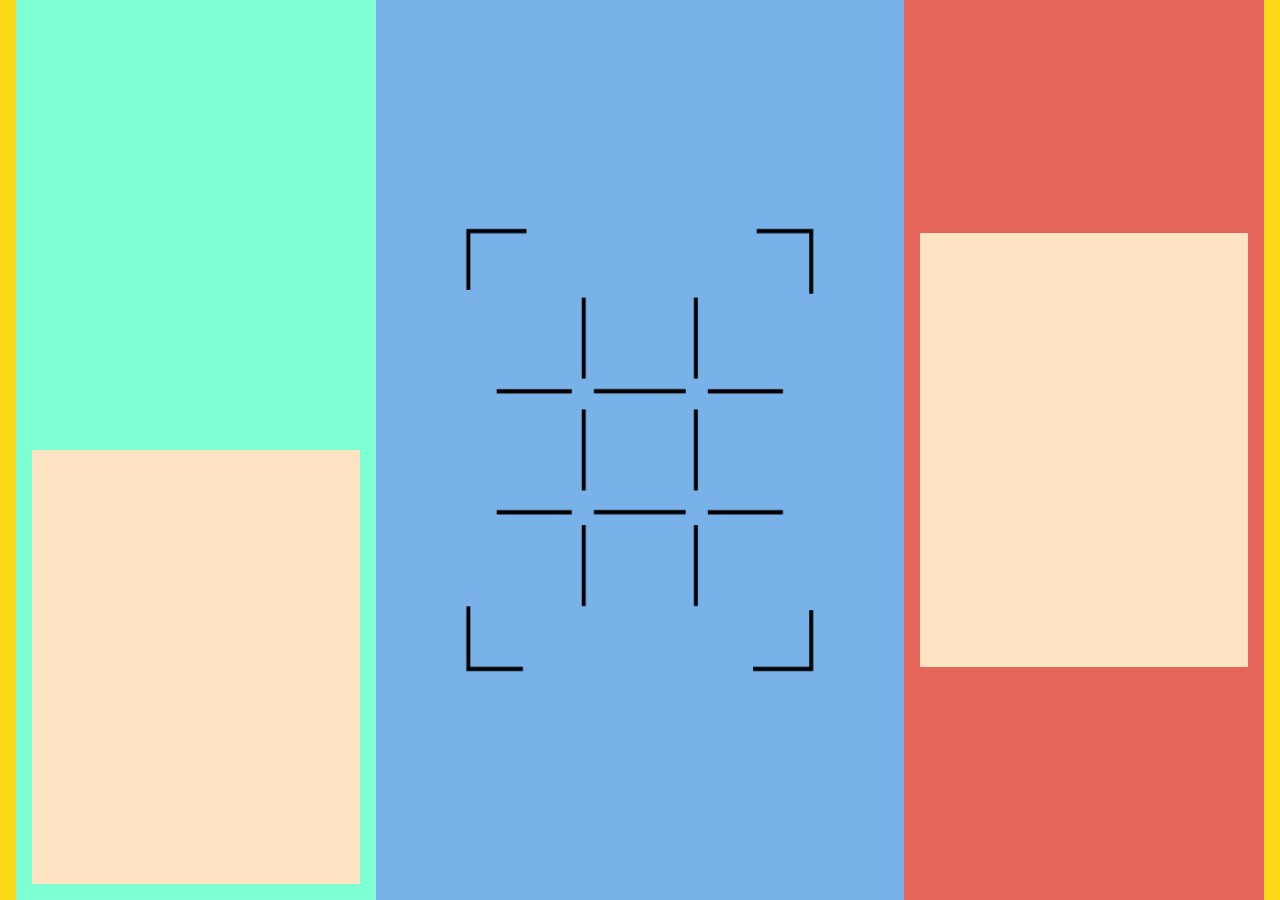
==== html/gameScreen.html @ 8bef6b8a "Uploaded intial project files and finished the index page." ====
<!DOCTYPE html>
<html lang="en">
<head>
    <meta charset="UTF-8">
    <meta name="viewport" content="width=device-width, initial-scale=1.0">
    <link rel="stylesheet" href="../styling/styles.css">
    <title>Tic-Tac-Toe</title>
</head>
<body>
    <div class="game_section">
        <div class="game_log">
            <div class="turn_history">

            </div>
        </div>
        <div class="game_board">
            <div class="board_container">
                <img src="../images/xo-card.png" alt="game board image">  
            </div>
        </div>
        <div class="score_board">
            <div class="turn_history">
                <!-- current_score -->
            </div>
        </div>
    </div>
</body>
</html>
---- styling/styles.css ----
*{
    margin: 0;
    padding: 0;
    box-sizing: border-box;
}
html,body{
    width: 100%;
    height: 100%;
    background-color: #fbfcf8;
}
.welcome_section{
    width: 100%;
    height: 100%;
    background-color: #fad818;
    padding: 0 1rem;
    display: flex;
    align-items: center;
    justify-content: center;    
}
.section_container{
    display: flex;
    flex-direction: column;
    row-gap: 2rem;
    align-items: center;
    justify-content: center;
}
.pointer_banner{
    width: fit-content;
    height: fit-content;
    position: relative;
    transform: rotate(-10deg);
}
.pointer_banner.banner_right{
    transform: rotate(100deg);
}
.pointer_banner img{
    width: 120px;
    height: 120px;

}
.title{
    display: flex;
    flex-direction: column;
    align-items: center;
    line-height: 1.3rem;
    padding: 1rem;
}
.title p{
    font-size: 20px;
    color: white;
    text-shadow:
    -1px -1px 0 #000,
    1px -1px 0 #000,
    -1px 1px 0 #000,
    1px 1px 0 #000;
}
.button_start{
    width: 250px;
    height: 50px;
    background-color: #fbfcf8;
    border: 2px solid black;
    border-radius: 6px;
    display: flex;
    align-items: center;
    justify-content: center;
    font-size: 16px;
    font-weight: bold;
}
.button_start:hover{
    cursor: pointer;
}
.game_section{
    width: 100%;
    height: 100%;
    background-color: #fad818;
    padding: 0 1rem;
    display: flex;
    align-items: center;
    justify-content: center;
}
.game_log{
    width: 360px;
    height: 100%;
    background-color: aquamarine;
    padding: 1rem;
    display: flex;
    align-items: flex-end;

}
.turn_history{
    width: 100%;
    height: 50%;
    background-color: bisque;
}
.game_board{
    width: 100%;
    height: 100%;
    flex: 1;
    display: flex;
    align-items: center;
    justify-content: center;
    background-color: rgb(120, 178, 233);
}
.score_board{
    width: 360px;
    height: 100%;
    background-color: rgb(230, 101, 91);
    padding: 1rem;
    display: flex;
    align-items: center;
}
.board_container{
    width: fit-content;
    height: fit-content;
    display: flex;
    align-items: center;
    justify-content: center;
}
.board_container img{
    width: 400px;
    height: 500px;
    /* background-color: #fad818; */
}
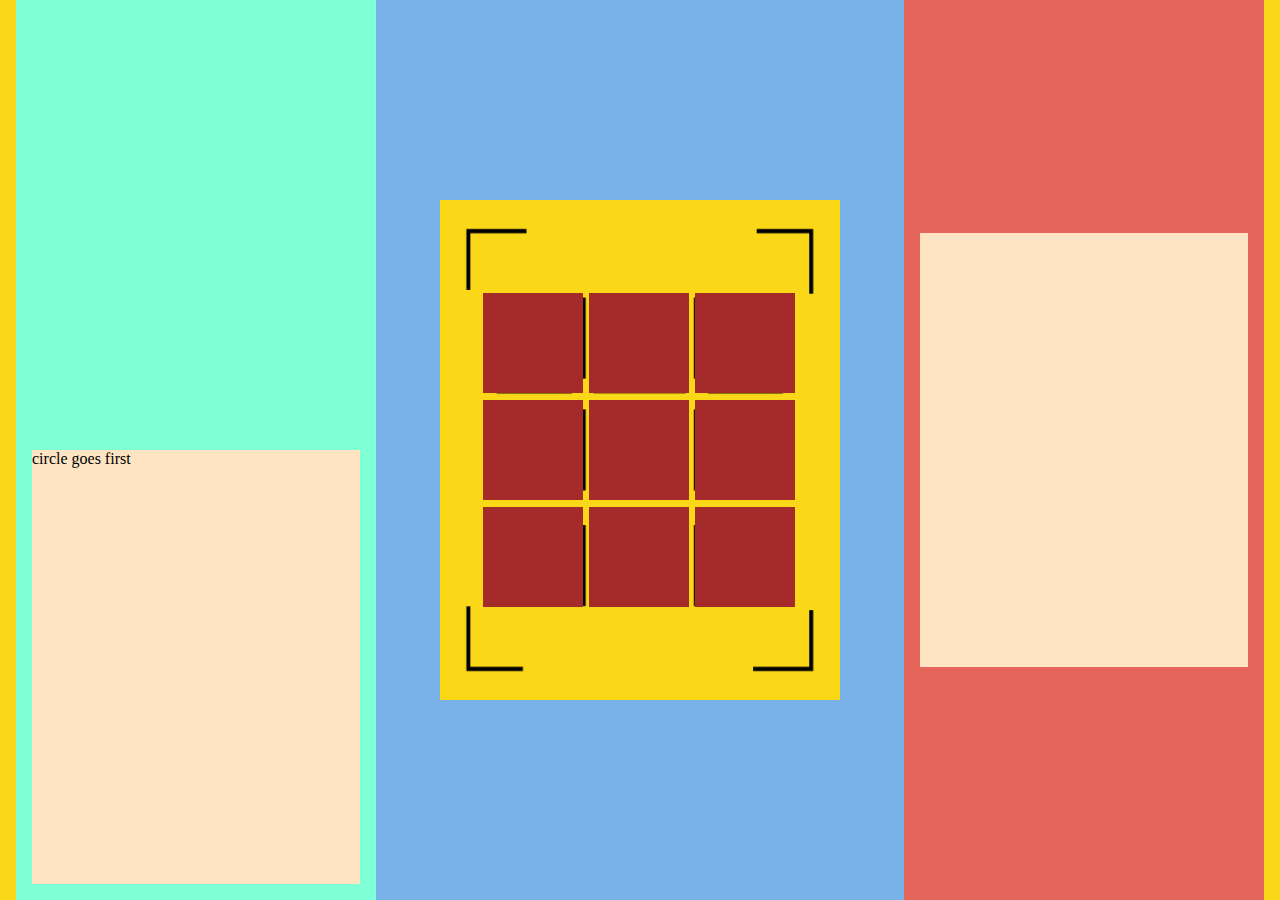
==== commit ef1b259f: "Created the game functionality and updated existing code." ====
--- a/html/gameScreen.html
+++ b/html/gameScreen.html
@@ -10,10 +10,11 @@
     <div class="game_section">
         <div class="game_log">
             <div class="turn_history">
-
+                <p id="info"></p>
             </div>
         </div>
         <div class="game_board">
+            <div id="gameboard"></div>
             <div class="board_container">
                 <img src="../images/xo-card.png" alt="game board image">  
             </div>
@@ -24,5 +25,7 @@
             </div>
         </div>
     </div>
+
+    <script src="../javascript/gameScript.js"></script>
 </body>
 </html>--- a/styling/styles.css
+++ b/styling/styles.css
@@ -110,8 +110,28 @@
     align-items: center;
 }
 .board_container{
-    width: fit-content;
-    height: fit-content;
+    /* width: inherit; */
+    /* height: fit-content; */
+    display: flex;
+    align-items: center;
+    justify-content: center;
+    position: absolute;
+    z-index: 1;
+    background-color: #fad818;
+}
+#gameboard{
+    width: 315px;
+    height: 315px;
+    display: flex;
+    flex-wrap: wrap;
+    gap: 6px;
+    z-index: 2;
+}
+.square{
+    width: 100px;
+    height: 100px;
+    background-color: brown;
+    box-sizing: border-box;
     display: flex;
     align-items: center;
     justify-content: center;
@@ -119,5 +139,34 @@
 .board_container img{
     width: 400px;
     height: 500px;
-    /* background-color: #fad818; */
+}
+.circle{
+    width: 90px;
+    height: 90px;
+    border: 15px solid red;
+    border-radius: 50%;
+    box-sizing: border-box;
+}
+.cross{
+    width: 90px;
+    height: 90px;
+    position: relative;
+    transform: rotate(45deg);
+}
+.cross:before, .cross:after{
+    content: "";
+    position: absolute;
+    background-color: red;
+}
+.cross::before{
+    left: 50%;
+    width: 30%;
+    margin-left: -15%;
+    height: 100%;
+}
+.cross::after{
+    top: 50%;
+    height: 30%;
+    margin-top: -15%;
+    width: 100%;
 }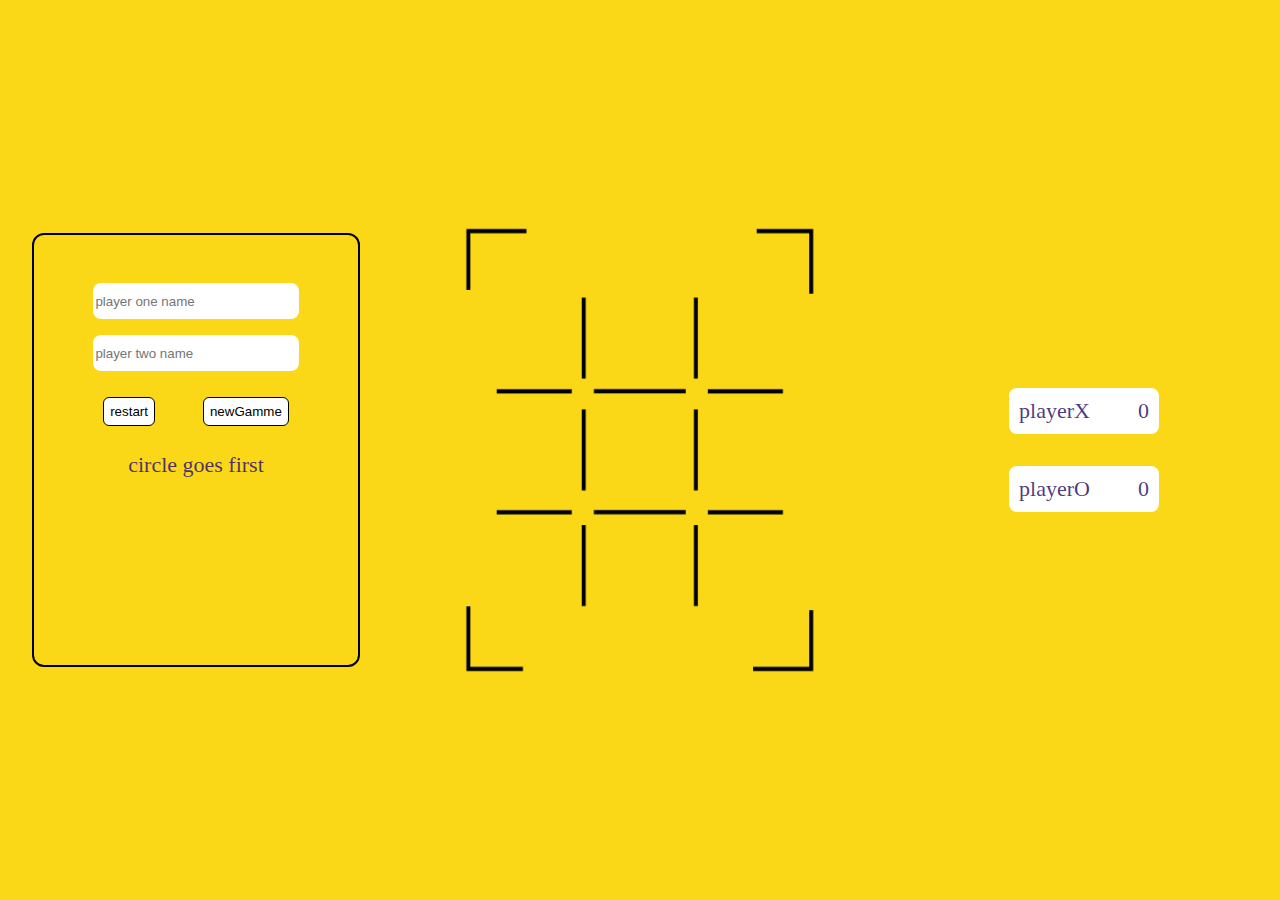
==== commit ddee8893: "Fixed the game board design and updated the existing code." ====
--- a/html/gameScreen.html
+++ b/html/gameScreen.html
@@ -10,6 +10,12 @@
     <div class="game_section">
         <div class="game_log">
             <div class="turn_history">
+                <input type="text" placeholder="player one name"  id="player1_name" onblur="getVal()">
+                <input type="text" placeholder="player two name" id="player2_name" onblur="getVal()">
+                <div class="row buttons_bg">
+                    <button id="btnRestart" type="button" onblur="restart()">restart</button>
+                    <button id="btnNewFame" type="button" onblur="new_game()">newGamme</button>
+                </div>
                 <p id="info"></p>
             </div>
         </div>
@@ -20,8 +26,16 @@
             </div>
         </div>
         <div class="score_board">
-            <div class="turn_history">
-                <!-- current_score -->
+            <div class="player_history">
+                <div class="row">
+                    <p id="p1_name">playerX</p>
+                    <p id="score1">0</p>
+                </div>
+                
+                <div class="row">
+                    <p id="p2_name">playerO</p>
+                    <p id="score2">0</p>
+                </div>
             </div>
         </div>
     </div>
--- a/styling/styles.css
+++ b/styling/styles.css
@@ -81,16 +81,42 @@
 .game_log{
     width: 360px;
     height: 100%;
-    background-color: aquamarine;
     padding: 1rem;
     display: flex;
-    align-items: flex-end;
+    flex-direction: column;
+    justify-content: center;
 
 }
 .turn_history{
     width: 100%;
     height: 50%;
-    background-color: bisque;
+    display: flex;
+    flex-direction: column;
+    align-items: center;
+    row-gap: 1rem;
+    padding: 3rem;
+    border-radius: 12px;
+    border: 2px solid black;
+}
+.turn-history, input{
+    width:90%;
+    height: 36px;
+    border-radius: 8px;
+    border-color: transparent;
+    display: flex;
+    align-items: center;
+}
+.turn_history, p{
+    font-size: 22px;
+    color: rgba(56, 26, 114, 0.884);
+}
+.player_history{
+    width: 100%;
+    display: flex;
+    flex-direction: column;
+    row-gap: 2rem;
+    align-items: center;
+    padding: 3rem;
 }
 .game_board{
     width: 100%;
@@ -99,25 +125,21 @@
     display: flex;
     align-items: center;
     justify-content: center;
-    background-color: rgb(120, 178, 233);
 }
 .score_board{
     width: 360px;
     height: 100%;
-    background-color: rgb(230, 101, 91);
     padding: 1rem;
     display: flex;
     align-items: center;
 }
 .board_container{
-    /* width: inherit; */
-    /* height: fit-content; */
+    width: 100%;
     display: flex;
     align-items: center;
     justify-content: center;
     position: absolute;
     z-index: 1;
-    background-color: #fad818;
 }
 #gameboard{
     width: 315px;
@@ -130,7 +152,6 @@
 .square{
     width: 100px;
     height: 100px;
-    background-color: brown;
     box-sizing: border-box;
     display: flex;
     align-items: center;
@@ -143,7 +164,7 @@
 .circle{
     width: 90px;
     height: 90px;
-    border: 15px solid red;
+    border: 15px solid black;
     border-radius: 50%;
     box-sizing: border-box;
 }
@@ -156,7 +177,7 @@
 .cross:before, .cross:after{
     content: "";
     position: absolute;
-    background-color: red;
+    background-color: black;
 }
 .cross::before{
     left: 50%;
@@ -169,4 +190,30 @@
     height: 30%;
     margin-top: -15%;
     width: 100%;
+}
+.score_text_container{
+    width: 100px;
+    height: 50px;
+    display: flex;
+    
+}
+.row{
+    width: fit-content;
+    display: flex;
+    justify-content: center;
+    column-gap: 3rem;
+    padding: 10px;
+    border-radius: 8px;
+    background-color: #fff;
+}
+.buttons_bg{
+    background-color: transparent;
+}
+button{
+    width: fit-content;
+    padding: 6px;
+    background-color: white;
+    border-radius: 6px;
+    border: 1px solid black;
+
 }